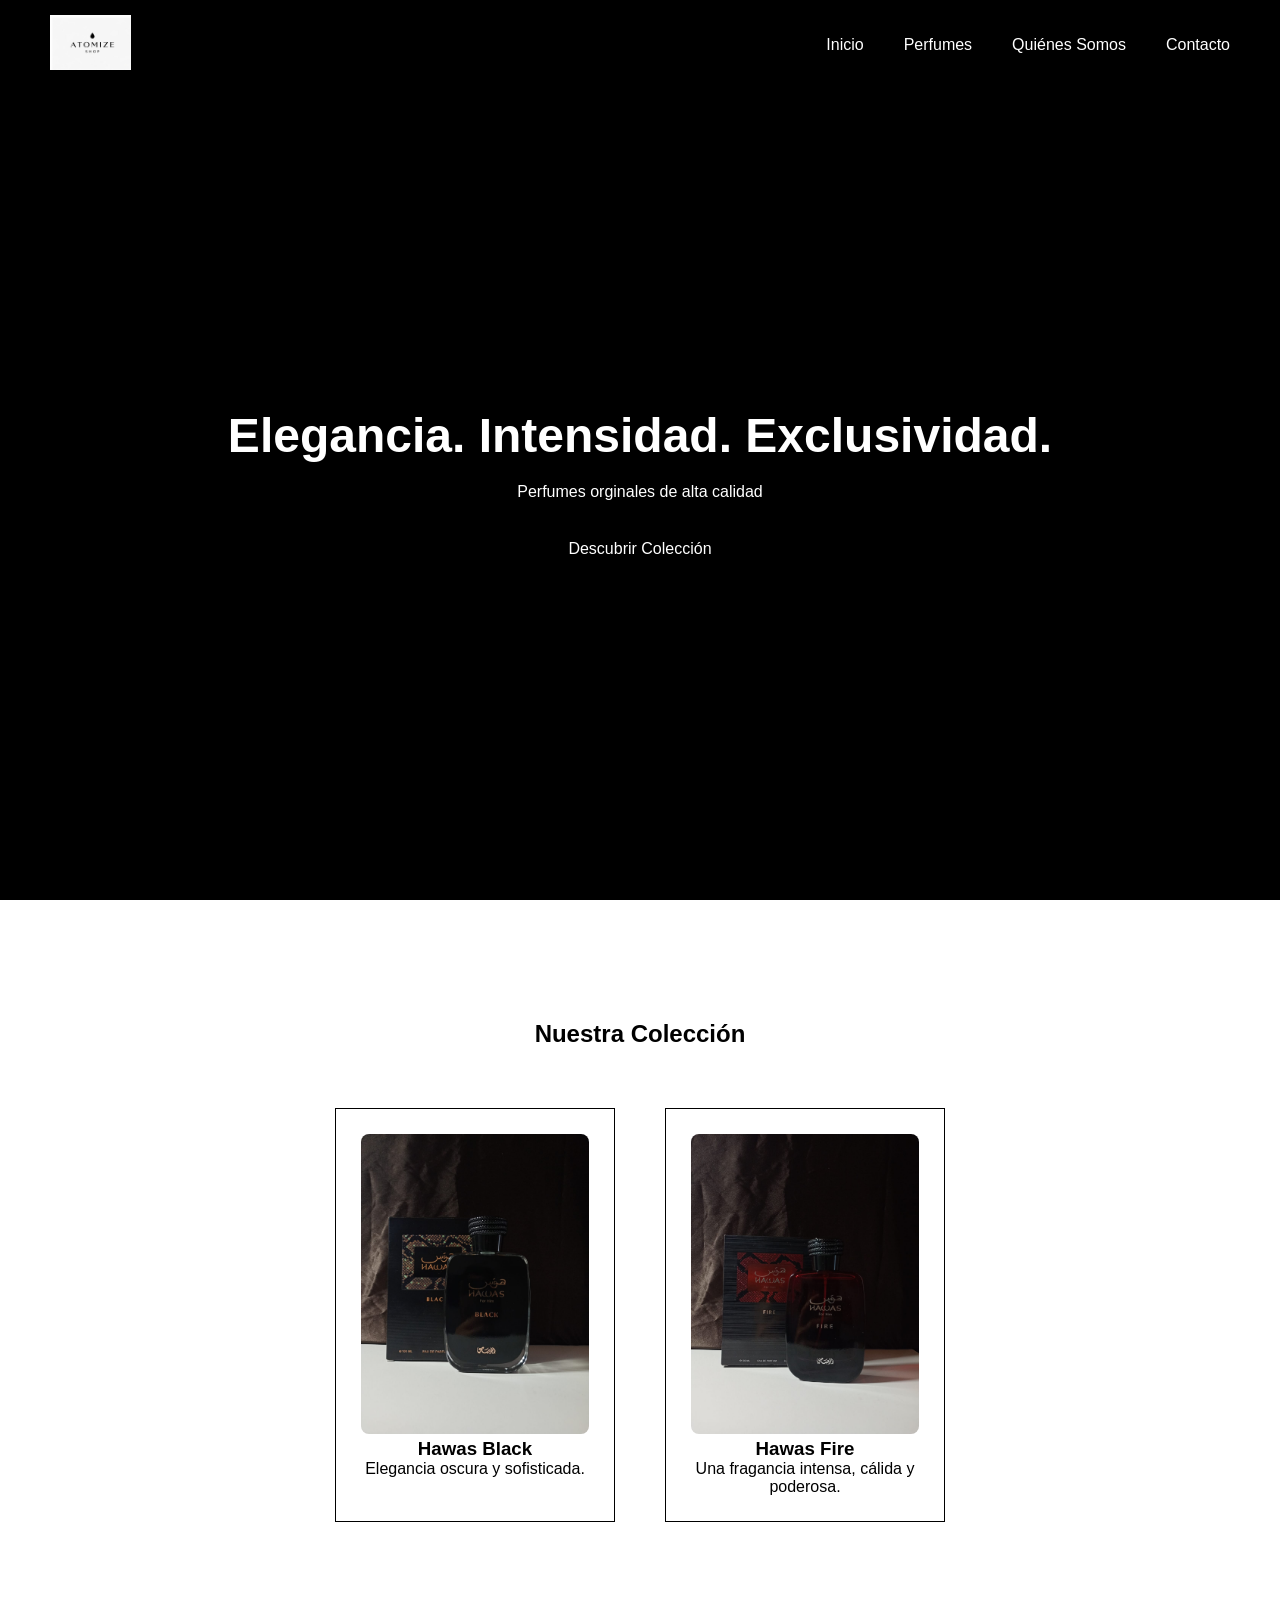
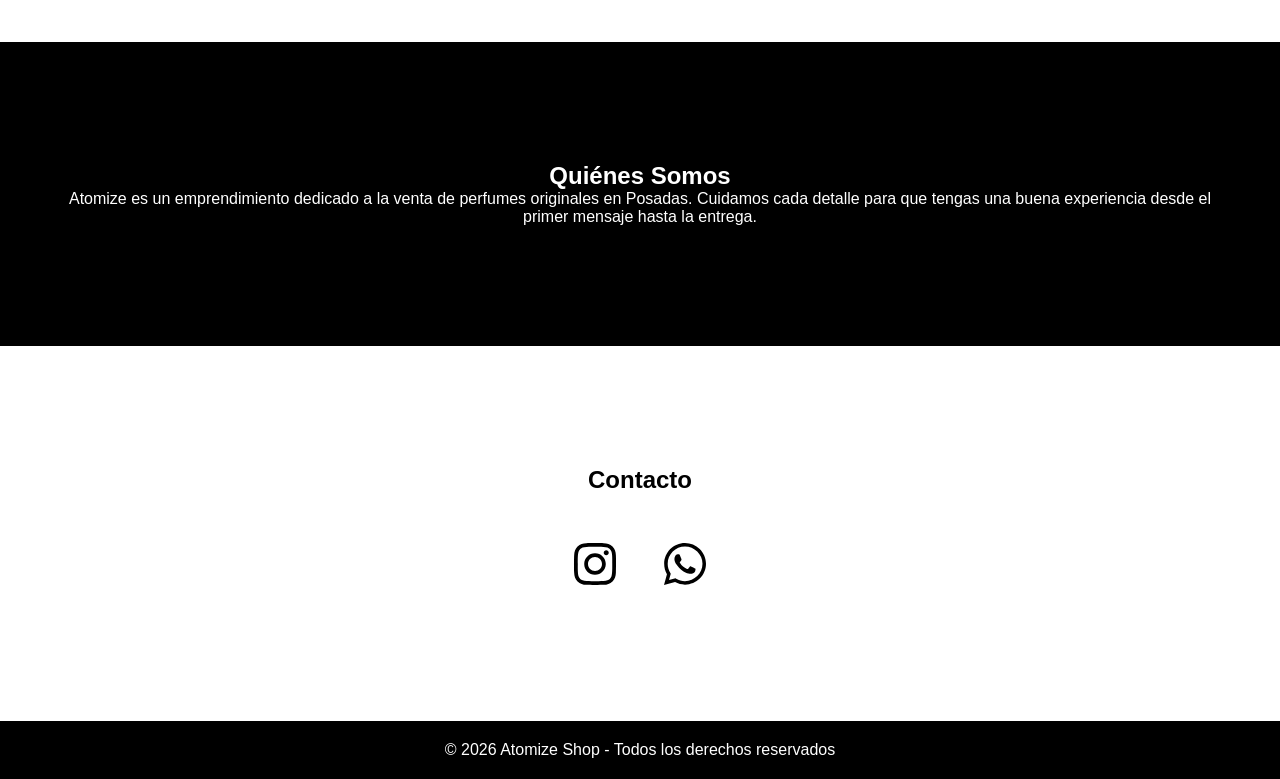
==== index.html @ 05278e6d "perfumes" ====
<!DOCTYPE html>
<html lang="es">
<head>
    <meta charset="UTF-8">
    <title>Atomize Shop</title>
    <link rel="stylesheet" href="estilos/estilos.css">
    <link rel="icon" type="image/jpeg" href="imagenes/logo.jpeg">
    <meta name="viewport" content="width=device-width, initial-scale=1.0">
</head>
<body>

<header>
    <div class="logo">
        <img src="imagenes/logo.jpeg" alt="Atomize Shop Logo">
    </div>

    <div class="hamburguesa" id="hamburguesa">
        <span></span>
        <span></span>
        <span></span>
    </div>

    <nav id="menu">
        <ul>
            <li><a href="#inicio">Inicio</a></li>
            <li><a href="#perfumes">Perfumes</a></li>
            <li><a href="#nosotros">Quiénes Somos</a></li>
            <li><a href="#contacto">Contacto</a></li>
        </ul>
    </nav>
</header>

<section id="inicio" class="hero">
    <h1>Elegancia. Intensidad. Exclusividad.</h1>
    <p>Perfumes orginales de alta calidad</p>
    <a href="#perfumes" class="btn">Descubrir Colección</a>
</section>

<section id="perfumes" class="section">
    <h2>Nuestra Colección</h2>

    <div class="cards">

        <div class="card">
            <img src="imagenes/perfume1.jpeg" alt="Hawas Black">
            <h3>Hawas Black</h3>
            <p>Elegancia oscura y sofisticada.</p>
        </div>

        <div class="card">
            <img src="imagenes/perfume2.jpeg" alt="Hawas Fire">
            <h3>Hawas Fire</h3>
            <p>Una fragancia intensa, cálida y poderosa.</p>
        </div>

    </div>
</section>

<section id="nosotros" class="section dark">
    <h2>Quiénes Somos</h2>
    <p>
        Atomize es un emprendimiento dedicado a la venta de perfumes originales en Posadas.
        Cuidamos cada detalle para que tengas una buena experiencia desde el primer mensaje hasta la entrega.
    </p>
</section>

<section id="contacto" class="section">
    <h2>Contacto</h2>

    <div class="redes">
        <a href="https://www.instagram.com/atomize_shop?igsh=cjBrMHEzcHZtOWpv" target="_blank">
            <img src="imagenes/instagram.svg" alt="Instagram Atomize Shop" class="icono-red">
        </a>

        <a href="https://wa.me/3764587365" target="_blank">
            <img src="imagenes/whatsapp.svg" alt="WhatsApp Atomize Shop" class="icono-red">
        </a>
    </div>
</section>

<footer>
    <p>© 2026 Atomize Shop - Todos los derechos reservados</p>
</footer>

<script>
const hamburguesa = document.getElementById("hamburguesa");
const menu = document.getElementById("menu");

hamburguesa.addEventListener("click", () => {
    menu.classList.toggle("activo");
});
</script>

</body>
</html>
---- estilos/estilos.css ----
* {
    margin: 0;
    padding: 0;
    box-sizing: border-box;
    font-family: 'Segoe UI', sans-serif;
}

body {
    background: #ffffff;
    color: #000;
}

/* HEADER */
header {
    display: flex;
    justify-content: space-between;
    align-items: center;
    padding: 15px 50px;
    background: #000;
    position: fixed;
    width: 100%;
    z-index: 1000;
}

.logo img {
    height: 55px;
    object-fit: contain;
}

/* NAV */
nav ul {
    display: flex;
    list-style: none;
    gap: 40px;
}

nav a {
    text-decoration: none;
    color: white;
    transition: 0.3s;
}

nav a:hover {
    opacity: 0.7;
}

/* HAMBURGUESA */
.hamburguesa {
    display: none;
    flex-direction: column;
    gap: 5px;
    cursor: pointer;
}

.hamburguesa span {
    width: 25px;
    height: 3px;
    background: white;
}

/* HERO */
.hero {
    height: 100vh;
    background: black;
    color: white;
    display: flex;
    flex-direction: column;
    justify-content: center;
    align-items: center;
    padding-top: 80px;
    text-align: center;
}

.hero h1 {
    font-size: 3rem;
    margin-bottom: 20px;
}

.hero p {
    margin-bottom: 25px;
}

/* BOTÓN */
.btn {
    padding: 12px 35px;
    background: black;
    color: white;
    border: 2px solid black;
    transition: 0.3s;
    text-decoration: none;
}

.btn:hover {
    background: white;
    color: black;
}

/* SECCIONES */
.section {
    background: white;
    color: black;
    padding: 120px 50px;
    text-align: center;
}

.section.dark {
    background: black;
    color: white;
}
.redes a {
    color: black;
    font-size: 28px;
    margin: 0 15px;
    transition: 0.3s;
}

.redes {
    margin-top: 40px;
    display: flex;
    justify-content: center;
    align-items: center;
}

.icono-red {
    width: 60px;     /* más grande */
    height: 60px;
    transition: 0.3s ease;
}

.icono-red:hover {
    transform: scale(1.05);   /* efecto muy sutil */
    opacity: 0.85;
}

/* CARDS */
.cards {
    display: flex;
    justify-content: center;
    gap: 50px;
    margin-top: 60px;
    flex-wrap: wrap;
}

.card {
    width: 280px;
    padding: 25px;
    border: 1px solid black;
    transition: 0.3s;
    overflow: hidden;
}

.card img {
    width: 100%;
    height: 300px;
    object-fit: cover;
    border-radius: 8px;
}

.card:hover {
    transform: translateY(-8px);
    background: black;
    color: white;
}

.btn-outline {
    margin-top: 15px;
    padding: 10px 25px;
    border: 2px solid black;
    background: transparent;
    cursor: pointer;
    transition: 0.3s;
}

.card:hover .btn-outline {
    border: 2px solid white;
    color: white;
}

/* FOOTER */
footer {
    background: black;
    color: white;
    padding: 20px;
    text-align: center;
}

/* RESPONSIVE */
@media(max-width: 768px){

    nav {
        position: absolute;
        top: 80px;
        right: 0;
        background: black;
        width: 200px;
        display: none;
        flex-direction: column;
        padding: 20px;
    }

    nav ul {
        flex-direction: column;
        gap: 20px;
    }

    nav.activo {
        display: flex;
    }

    .hamburguesa {
        display: flex;
    }
}
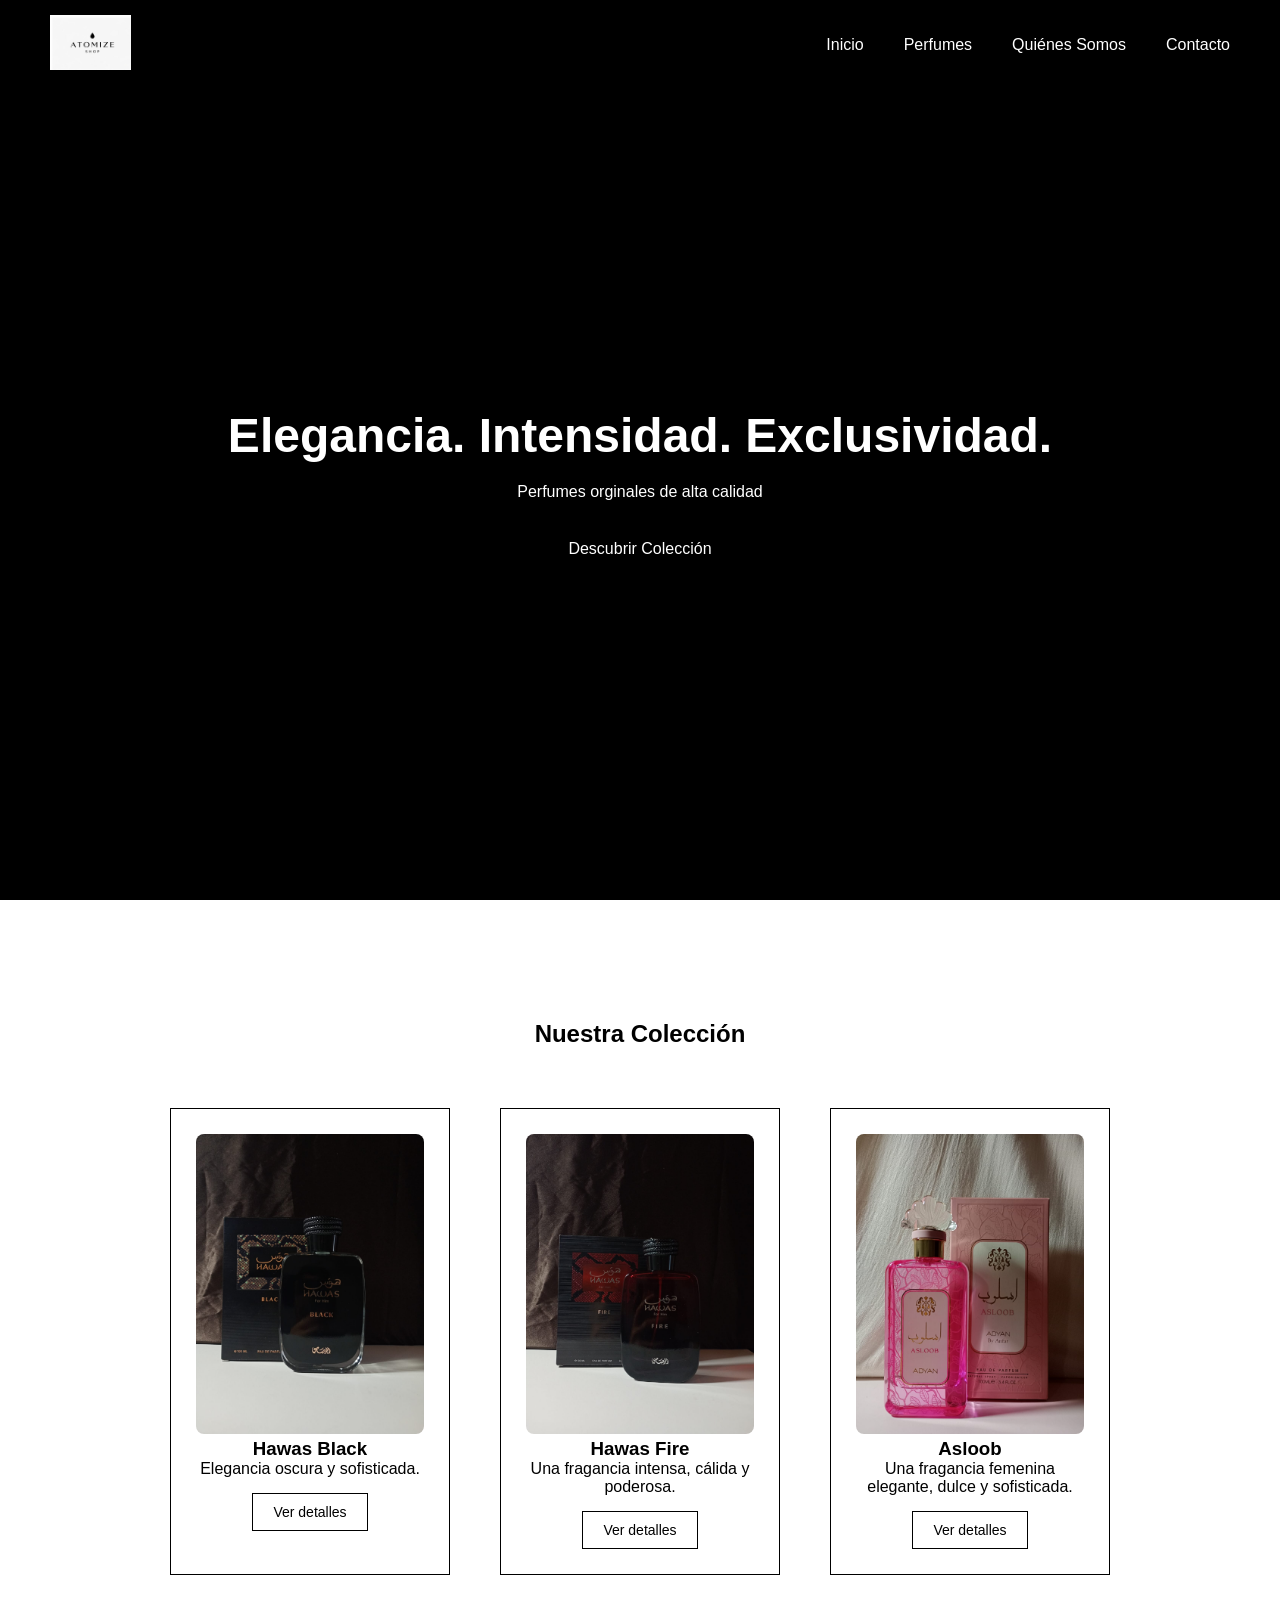
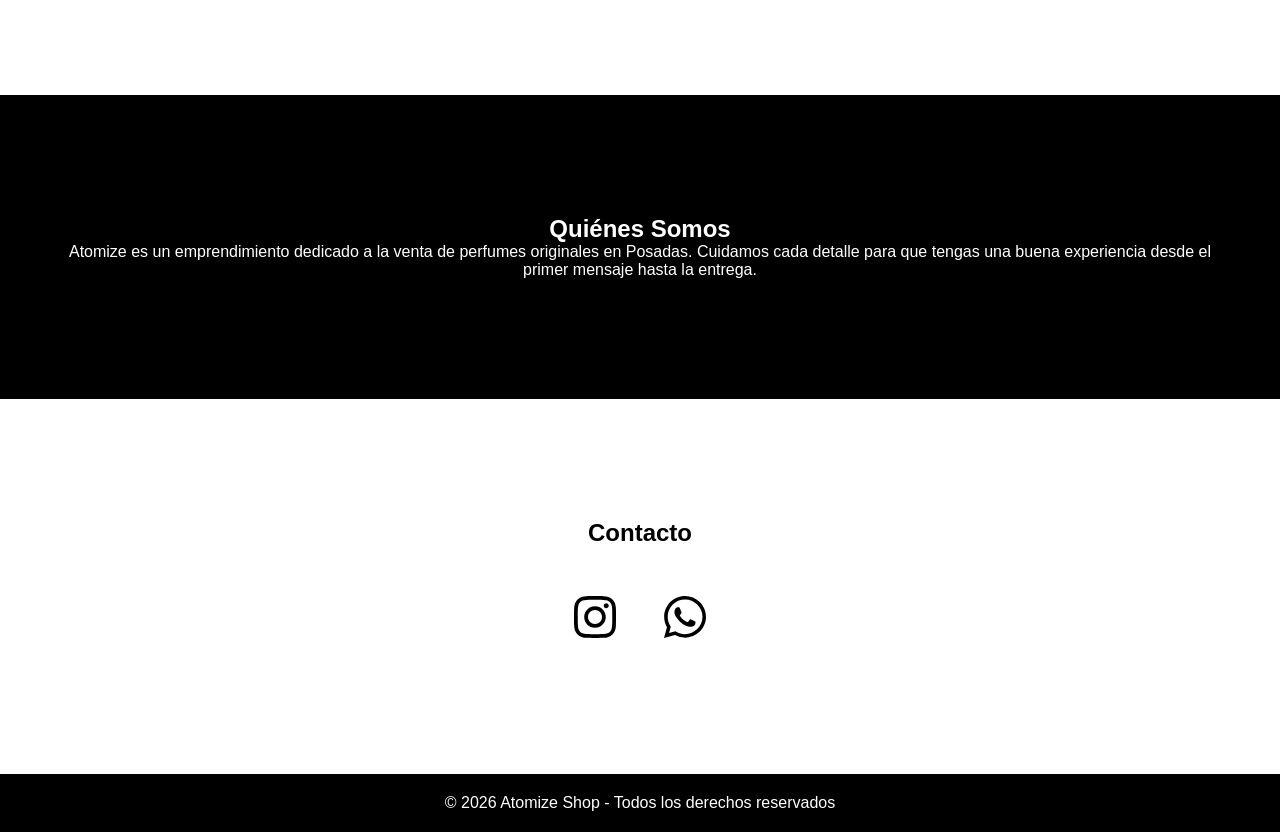
==== commit 32e83b60: "cambios" ====
--- a/index.html
+++ b/index.html
@@ -45,12 +45,30 @@
             <img src="imagenes/perfume1.jpeg" alt="Hawas Black">
             <h3>Hawas Black</h3>
             <p>Elegancia oscura y sofisticada.</p>
+
+            <a href="hawas-black.html" class="btn-detalle">
+                Ver detalles
+            </a>
         </div>
 
         <div class="card">
             <img src="imagenes/perfume2.jpeg" alt="Hawas Fire">
             <h3>Hawas Fire</h3>
             <p>Una fragancia intensa, cálida y poderosa.</p>
+
+            <a href="hawas-fire.html" class="btn-detalle">
+                Ver detalles
+            </a>
+        </div>
+
+        <div class="card">
+        <img src="imagenes/perfumemujer.jpeg" alt="Asloob">
+        <h3>Asloob</h3>
+        <p>Una fragancia femenina elegante, dulce y sofisticada.</p>
+
+        <a href="asloob.html" class="btn-detalle">
+            Ver detalles
+        </a>
         </div>
 
     </div>
--- a/estilos/estilos.css
+++ b/estilos/estilos.css
@@ -93,6 +93,22 @@
 .btn:hover {
     background: white;
     color: black;
+}
+
+.btn-detalle{
+    display:inline-block;
+    margin-top:15px;
+    padding:10px 20px;
+    border:1px solid black;
+    text-decoration:none;
+    color:black;
+    font-size:14px;
+    transition:0.3s;
+}
+
+.btn-detalle:hover{
+    background:black;
+    color:white;
 }
 
 /* SECCIONES */
@@ -210,4 +226,166 @@
     .hamburguesa {
         display: flex;
     }
+}
+
+.detalle-perfume{
+    padding:120px 10%;
+}
+
+.detalle-container{
+    display:flex;
+    gap:60px;
+    flex-wrap:wrap;
+}
+
+.galeria{
+    flex:1;
+}
+
+.foto-principal{
+    width:100%;
+    max-width:400px;
+}
+
+.miniaturas{
+    margin-top:15px;
+    display:flex;
+    gap:10px;
+}
+
+.miniaturas img{
+    width:80px;
+    cursor:pointer;
+    border:1px solid #ddd;
+}
+
+.info-perfume{
+    flex:1;
+}
+
+.info-perfume h1{
+    font-size:32px;
+    margin-bottom:10px;
+}
+
+.precio{
+    font-size:24px;
+    font-weight:bold;
+    margin-bottom:20px;
+}
+
+.descripcion{
+    margin-bottom:20px;
+}
+
+.btn-comprar{
+    display:inline-block;
+    padding:12px 25px;
+    background:black;
+    color:white;
+    text-decoration:none;
+    margin-top:15px;
+    transition:0.3s;
+}
+
+.btn-comprar:hover{
+    opacity:0.8;
+}
+
+.btn-volver{
+    display:inline-block;
+    margin-left:15px;
+    padding:12px 25px;
+    border:1px solid black;
+    text-decoration:none;
+    color:black;
+}
+#visor{
+position:fixed;
+top:0;
+left:0;
+width:100%;
+height:100%;
+background:rgba(0,0,0,0.9);
+display:none;
+justify-content:center;
+align-items:center;
+z-index:999;
+}
+
+#visor img{
+max-width:90%;
+max-height:90%;
+}
+
+/* ========================= */
+/* RESPONSIVE PERFUME PAGE */
+/* ========================= */
+
+@media(max-width: 900px){
+
+.detalle-container{
+flex-direction:column;
+align-items:center;
+text-align:center;
+gap:40px;
+}
+
+.galeria{
+width:100%;
+}
+
+.foto-principal{
+max-width:100%;
+}
+
+.miniaturas{
+justify-content:center;
+}
+
+.info-perfume{
+width:100%;
+}
+
+.info-perfume h1{
+font-size:28px;
+}
+
+.precio{
+font-size:22px;
+}
+
+.descripcion{
+font-size:15px;
+line-height:1.6;
+}
+
+.btn-comprar,
+.btn-volver{
+display:block;
+margin:15px auto;
+width:220px;
+}
+
+}
+
+/* MOBILE */
+@media(max-width:500px){
+
+.detalle-perfume{
+padding:100px 20px;
+}
+
+.info-perfume h1{
+font-size:24px;
+}
+
+.miniaturas img{
+width:65px;
+}
+
+.precio{
+font-size:20px;
+}
+
 }
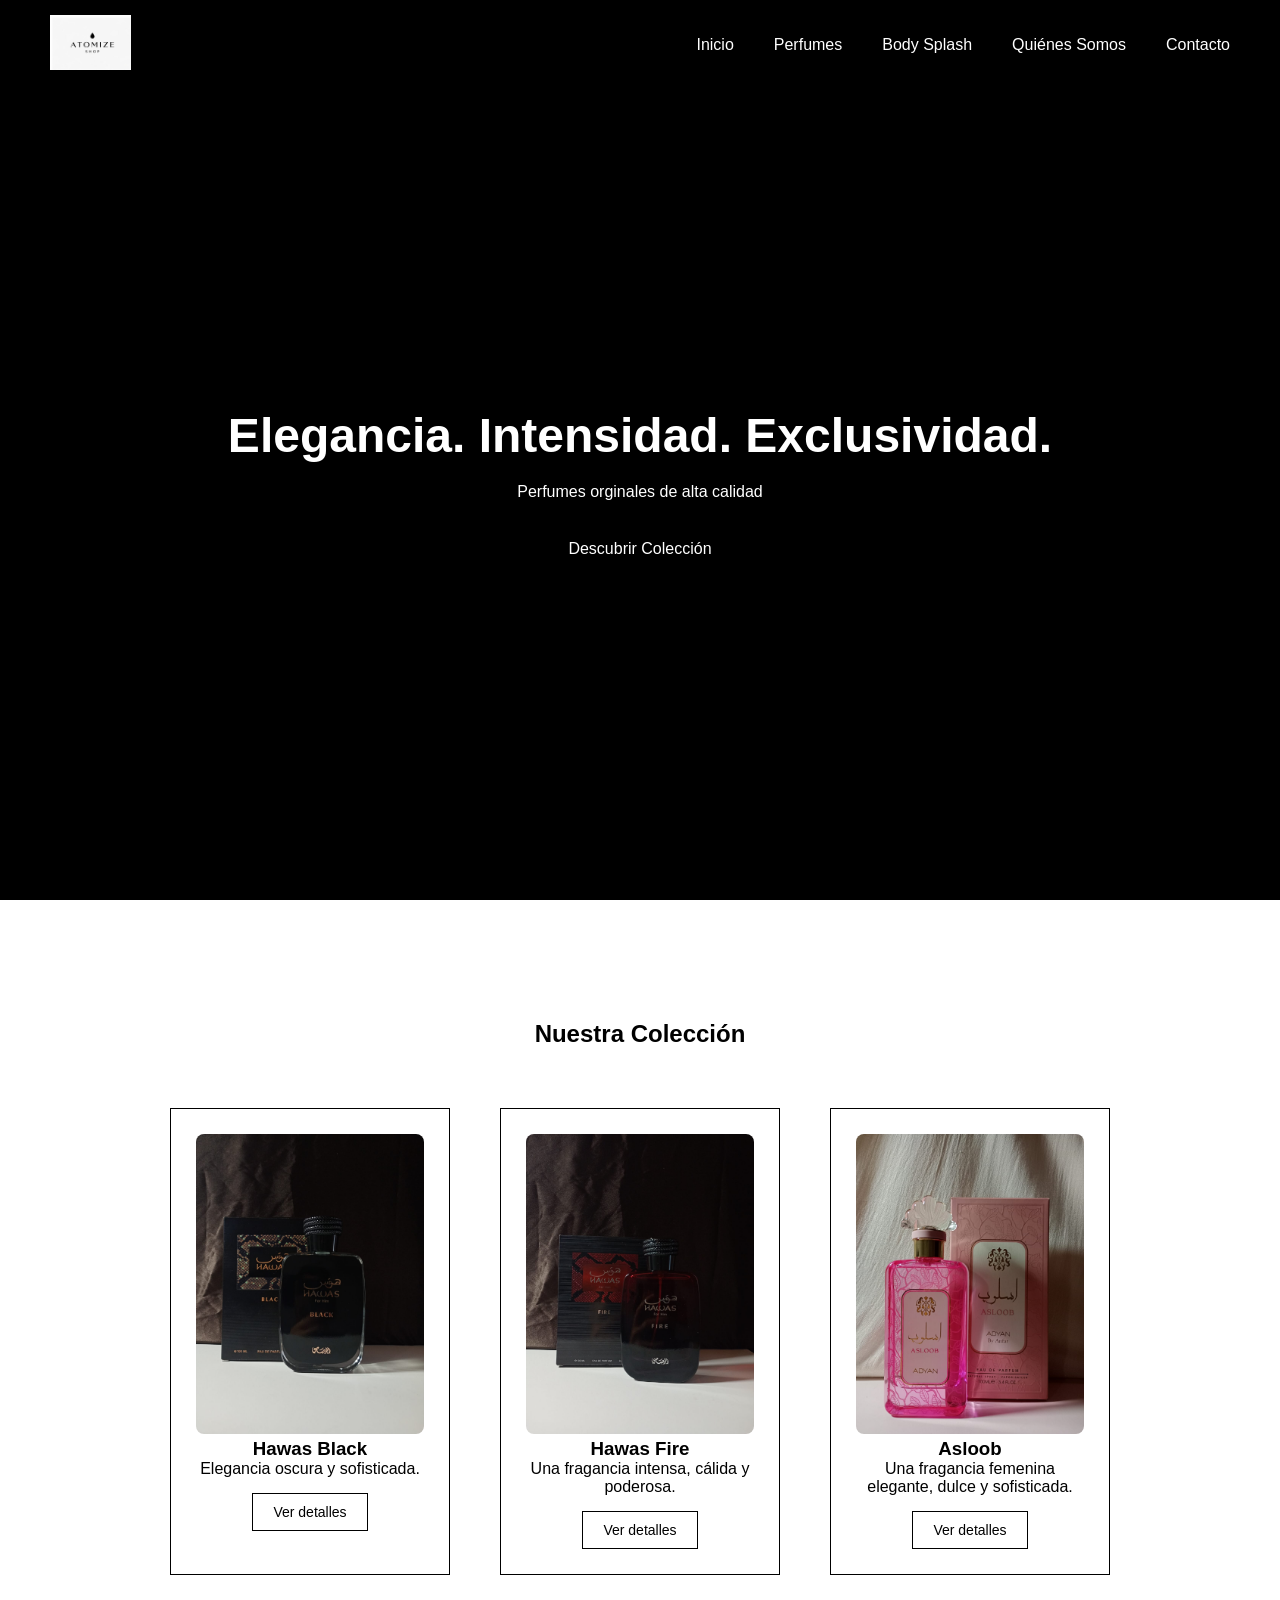
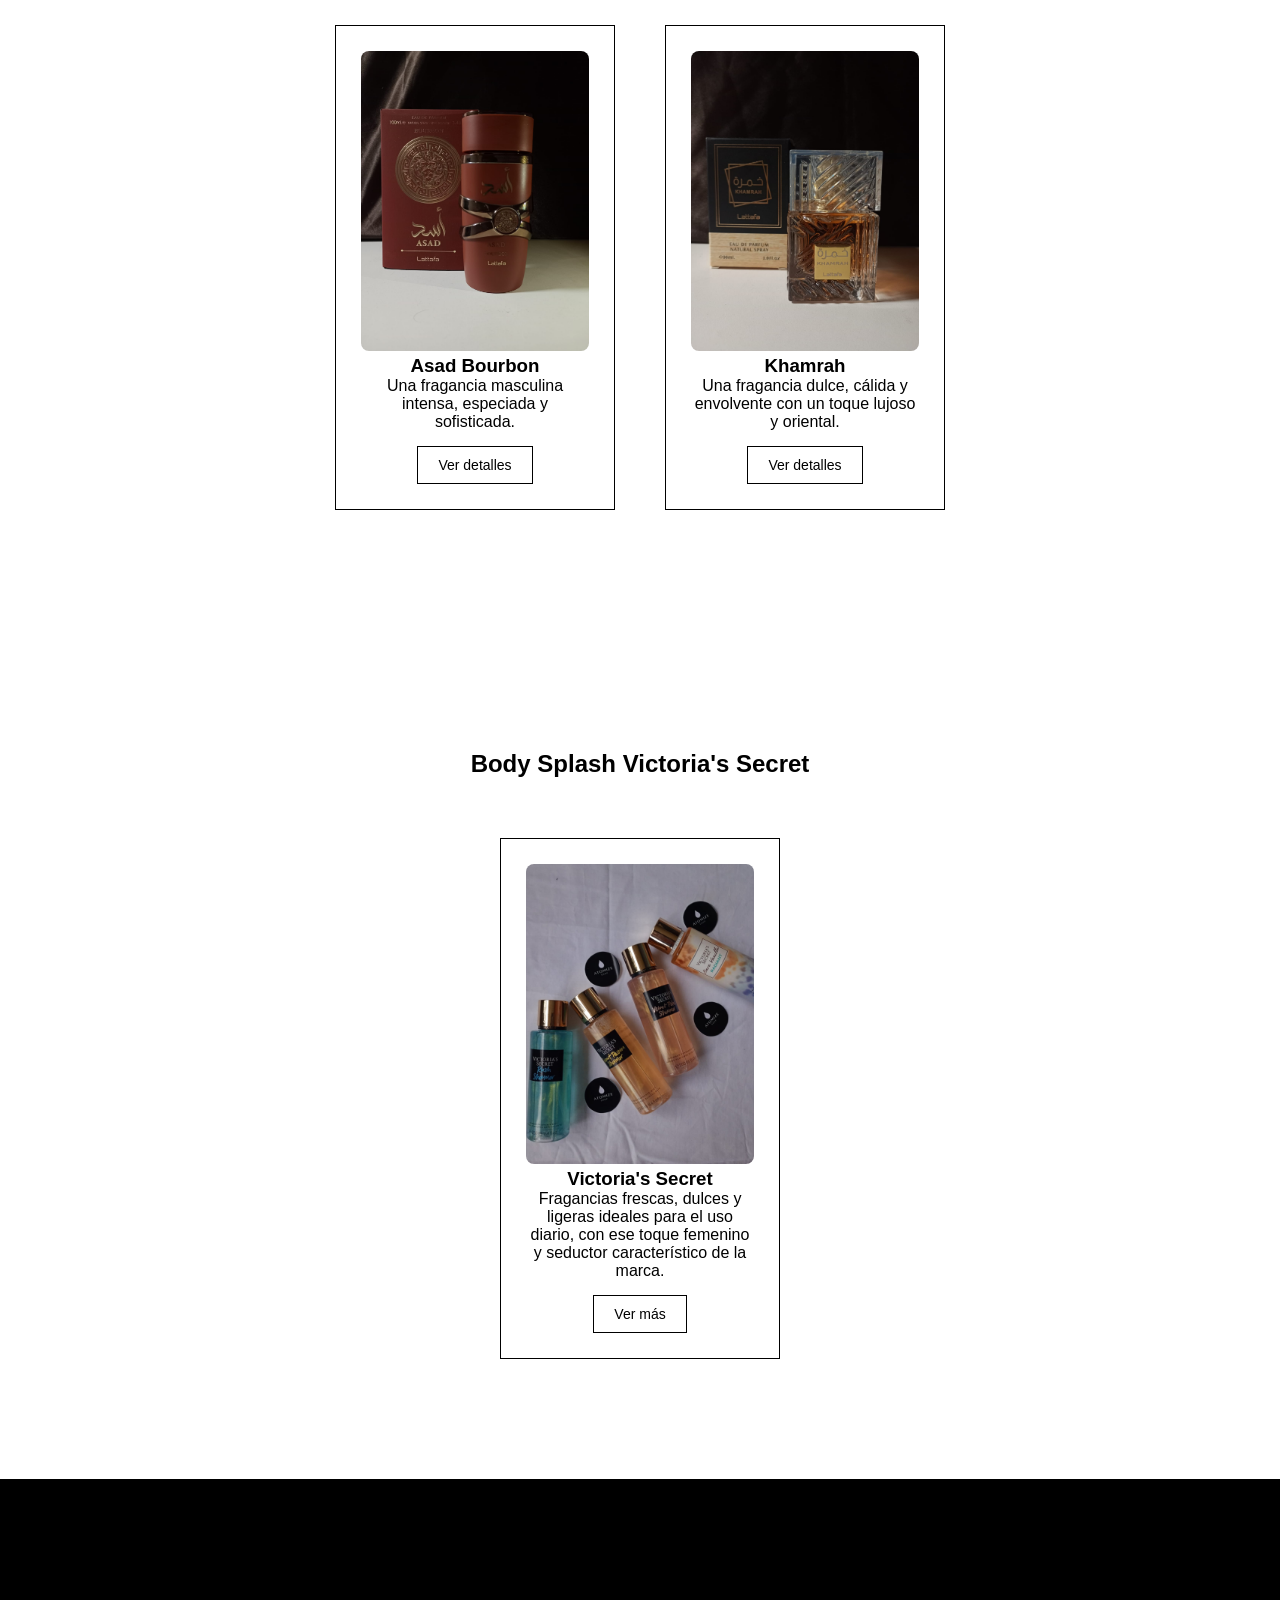
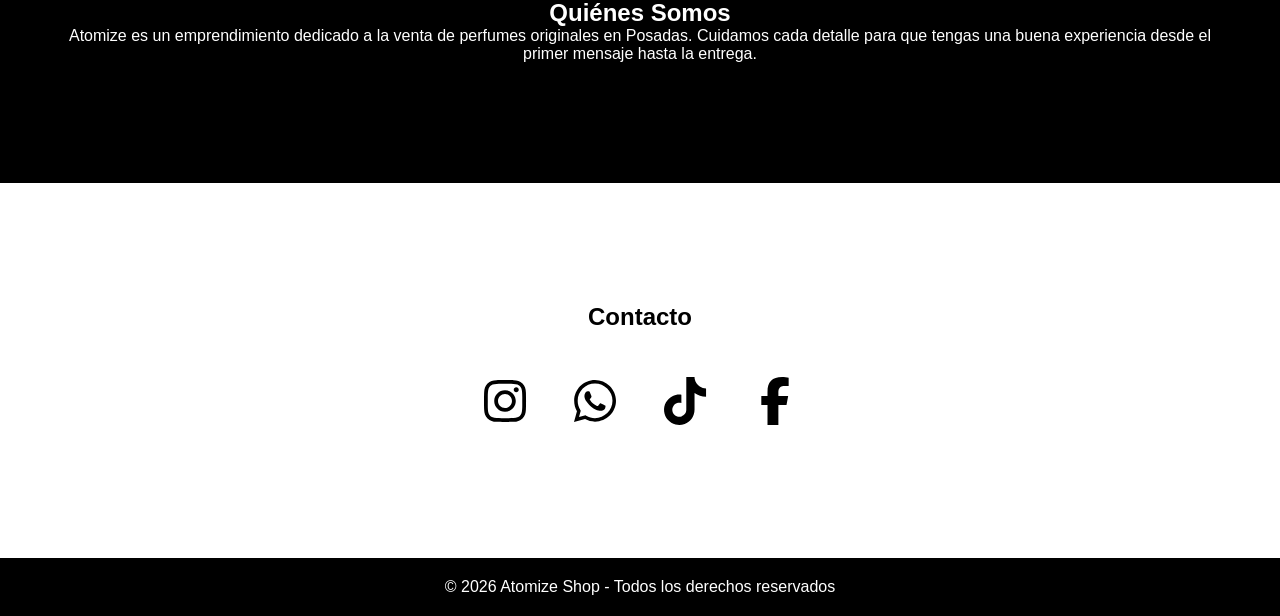
==== commit dd24edca: "cambios y body" ====
--- a/index.html
+++ b/index.html
@@ -24,6 +24,7 @@
         <ul>
             <li><a href="#inicio">Inicio</a></li>
             <li><a href="#perfumes">Perfumes</a></li>
+            <li><a href="#bodysplash">Body Splash</a></li>
             <li><a href="#nosotros">Quiénes Somos</a></li>
             <li><a href="#contacto">Contacto</a></li>
         </ul>
@@ -46,7 +47,7 @@
             <h3>Hawas Black</h3>
             <p>Elegancia oscura y sofisticada.</p>
 
-            <a href="hawas-black.html" class="btn-detalle">
+            <a href="perfumes/hawas-black.html" class="btn-detalle">
                 Ver detalles
             </a>
         </div>
@@ -56,7 +57,7 @@
             <h3>Hawas Fire</h3>
             <p>Una fragancia intensa, cálida y poderosa.</p>
 
-            <a href="hawas-fire.html" class="btn-detalle">
+            <a href="perfumes/hawas-fire.html" class="btn-detalle">
                 Ver detalles
             </a>
         </div>
@@ -66,9 +67,50 @@
         <h3>Asloob</h3>
         <p>Una fragancia femenina elegante, dulce y sofisticada.</p>
 
-        <a href="asloob.html" class="btn-detalle">
+        <a href="perfumes/asloob.html" class="btn-detalle">
             Ver detalles
         </a>
+        </div>
+
+        <div class="card">
+        <img src="imagenes/perfume4.jpg" alt="Asad">
+        <h3>Asad Bourbon</h3>
+        <p>Una fragancia masculina intensa, especiada y sofisticada.</p>
+
+        <a href="perfumes/asad.html" class="btn-detalle">
+            Ver detalles
+        </a>
+        </div>
+
+        <div class="card">
+        <img src="imagenes/perfume5.jpg" alt="Khamrah">
+        <h3>Khamrah</h3>
+        <p>Una fragancia dulce, cálida y envolvente con un toque lujoso y oriental.</p>
+
+        <a href="perfumes/khamrah.html" class="btn-detalle">
+            Ver detalles
+        </a>
+        </div>
+
+    </div>
+</section>
+
+<section id="bodysplash" class="section">
+    <h2>Body Splash Victoria's Secret</h2>
+
+    <div class="cards">
+
+        <div class="card">
+            <img src="imagenes/body.jpg" alt="Body Splash Victoria's Secret">
+            <h3>Victoria's Secret</h3>
+            <p>
+                Fragancias frescas, dulces y ligeras ideales para el uso diario,
+                con ese toque femenino y seductor característico de la marca.
+            </p>
+
+            <a href="bodys/bodysplash.html" class="btn-detalle">
+                Ver más
+            </a>
         </div>
 
     </div>
@@ -93,6 +135,14 @@
         <a href="https://wa.me/3764587365" target="_blank">
             <img src="imagenes/whatsapp.svg" alt="WhatsApp Atomize Shop" class="icono-red">
         </a>
+
+        <a href="https://www.tiktok.com/@atomize.shop?_r=1&_t=ZS-95hDHVQKWVo" target="_blank">
+            <img src="imagenes/tiktok.svg" alt="Tiktok de Atomize Shop" class="icono-red">
+        </a>
+
+       <a href="https://www.facebook.com/share/1CeS39CvfM/" target="_blank">
+            <img src="imagenes/facebook.svg" alt="Facebook Atomize Shop" class="icono-red">
+        </a>
     </div>
 </section>
 
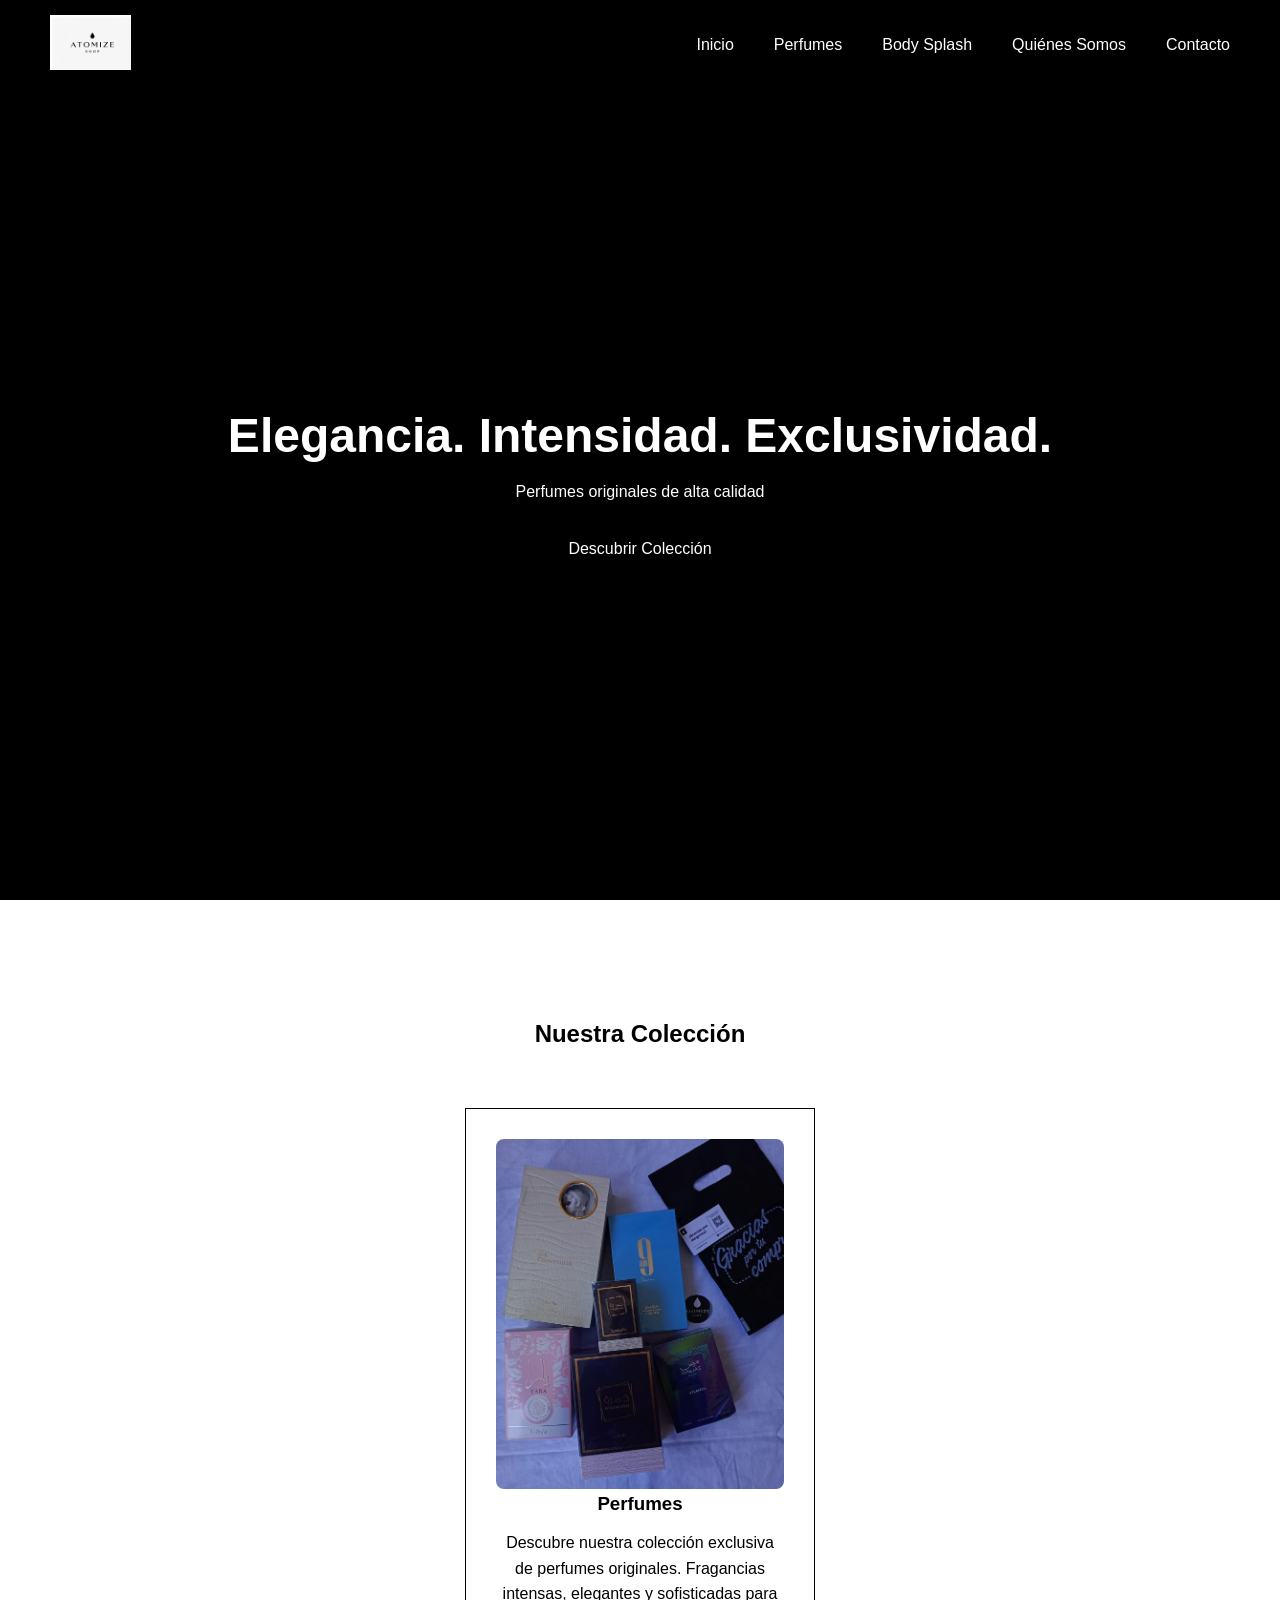
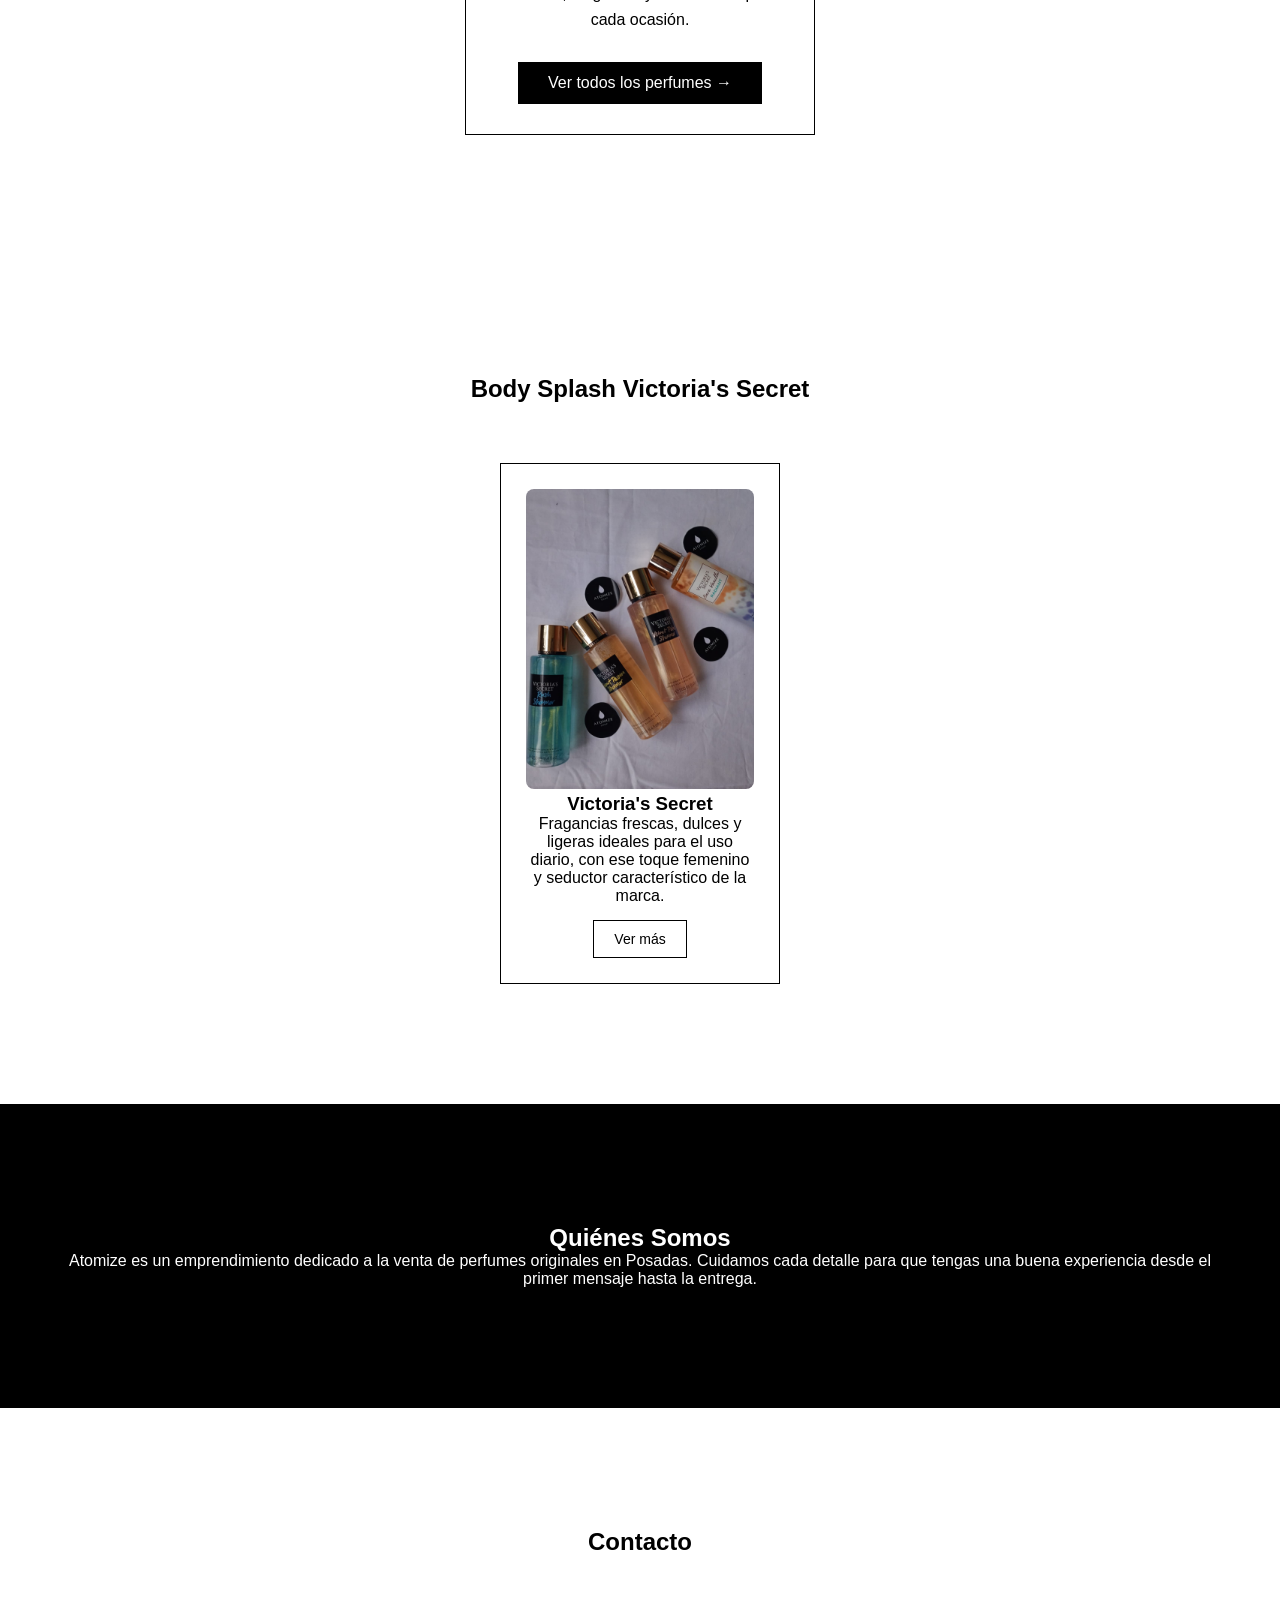
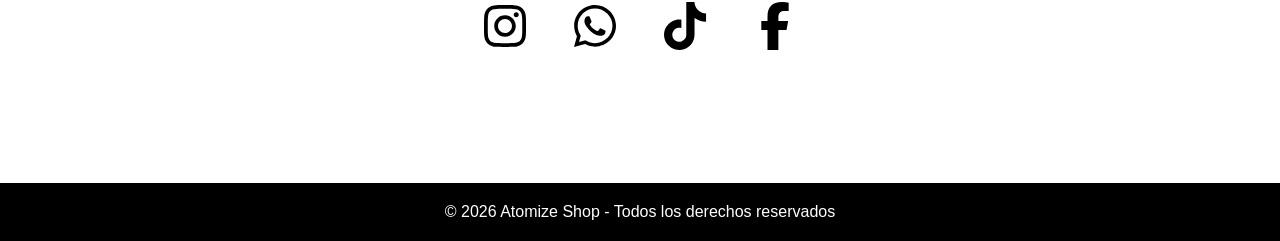
==== commit dc73c4b2: "cambios" ====
--- a/index.html
+++ b/index.html
@@ -33,7 +33,7 @@
 
 <section id="inicio" class="hero">
     <h1>Elegancia. Intensidad. Exclusividad.</h1>
-    <p>Perfumes orginales de alta calidad</p>
+    <p>Perfumes originales de alta calidad</p>
     <a href="#perfumes" class="btn">Descubrir Colección</a>
 </section>
 
@@ -42,54 +42,12 @@
 
     <div class="cards">
 
-        <div class="card">
-            <img src="imagenes/perfume1.jpeg" alt="Hawas Black">
-            <h3>Hawas Black</h3>
-            <p>Elegancia oscura y sofisticada.</p>
-
-            <a href="perfumes/hawas-black.html" class="btn-detalle">
-                Ver detalles
-            </a>
-        </div>
-
-        <div class="card">
-            <img src="imagenes/perfume2.jpeg" alt="Hawas Fire">
-            <h3>Hawas Fire</h3>
-            <p>Una fragancia intensa, cálida y poderosa.</p>
-
-            <a href="perfumes/hawas-fire.html" class="btn-detalle">
-                Ver detalles
-            </a>
-        </div>
-
-        <div class="card">
-        <img src="imagenes/perfumemujer.jpeg" alt="Asloob">
-        <h3>Asloob</h3>
-        <p>Una fragancia femenina elegante, dulce y sofisticada.</p>
-
-        <a href="perfumes/asloob.html" class="btn-detalle">
-            Ver detalles
-        </a>
-        </div>
-
-        <div class="card">
-        <img src="imagenes/perfume4.jpg" alt="Asad">
-        <h3>Asad Bourbon</h3>
-        <p>Una fragancia masculina intensa, especiada y sofisticada.</p>
-
-        <a href="perfumes/asad.html" class="btn-detalle">
-            Ver detalles
-        </a>
-        </div>
-
-        <div class="card">
-        <img src="imagenes/perfume5.jpg" alt="Khamrah">
-        <h3>Khamrah</h3>
-        <p>Una fragancia dulce, cálida y envolvente con un toque lujoso y oriental.</p>
-
-        <a href="perfumes/khamrah.html" class="btn-detalle">
-            Ver detalles
-        </a>
+        <!-- Perfumes - Tarjeta única -->
+        <div class="card card-destacada">
+            <img src="imagenes/portada.jpeg" alt="Colección de Perfumes">
+            <h3>Perfumes</h3>
+            <p>Descubre nuestra colección exclusiva de perfumes originales. Fragancias intensas, elegantes y sofisticadas para cada ocasión.</p>
+            <a href="perfumes/perfumes.html" class="btn-detalle">Ver todos los perfumes →</a>
         </div>
 
     </div>
@@ -107,10 +65,7 @@
                 Fragancias frescas, dulces y ligeras ideales para el uso diario,
                 con ese toque femenino y seductor característico de la marca.
             </p>
-
-            <a href="bodys/bodysplash.html" class="btn-detalle">
-                Ver más
-            </a>
+            <a href="bodys/bodysplash.html" class="btn-detalle">Ver más</a>
         </div>
 
     </div>
@@ -140,7 +95,7 @@
             <img src="imagenes/tiktok.svg" alt="Tiktok de Atomize Shop" class="icono-red">
         </a>
 
-       <a href="https://www.facebook.com/share/1CeS39CvfM/" target="_blank">
+        <a href="https://www.facebook.com/share/1CeS39CvfM/" target="_blank">
             <img src="imagenes/facebook.svg" alt="Facebook Atomize Shop" class="icono-red">
         </a>
     </div>
--- a/estilos/estilos.css
+++ b/estilos/estilos.css
@@ -138,13 +138,13 @@
 }
 
 .icono-red {
-    width: 60px;     /* más grande */
+    width: 60px;
     height: 60px;
     transition: 0.3s ease;
 }
 
 .icono-red:hover {
-    transform: scale(1.05);   /* efecto muy sutil */
+    transform: scale(1.05);
     opacity: 0.85;
 }
 
@@ -200,7 +200,189 @@
     text-align: center;
 }
 
-/* RESPONSIVE */
+/* ============================================================ */
+/* ESTILOS DEL CARRUSEL PARA PERFUMES.HTML                      */
+/* ============================================================ */
+
+.carrusel-container {
+    position: relative;
+    max-width: 1200px;
+    margin: 0 auto;
+    overflow: hidden;
+    padding: 20px 0;
+}
+
+.carrusel-wrapper {
+    display: flex;
+    transition: transform 0.5s ease-in-out;
+}
+
+.carrusel-slide {
+    min-width: 100%;
+    box-sizing: border-box;
+}
+
+.carrusel-slide .detalle-container {
+    display: flex;
+    flex-wrap: wrap;
+    justify-content: center;
+    align-items: flex-start;
+    gap: 40px;
+    padding: 20px;
+}
+
+.btn-carrusel {
+    position: absolute;
+    top: 50%;
+    transform: translateY(-50%);
+    background: rgba(0, 0, 0, 0.7);
+    color: white;
+    border: none;
+    font-size: 40px;
+    padding: 20px 15px;
+    cursor: pointer;
+    z-index: 10;
+    border-radius: 50%;
+    width: 60px;
+    height: 60px;
+    display: flex;
+    align-items: center;
+    justify-content: center;
+    transition: background 0.3s;
+}
+
+.btn-carrusel:hover {
+    background: rgba(0, 0, 0, 0.9);
+}
+
+.btn-carrusel.izquierda {
+    left: 10px;
+}
+
+.btn-carrusel.derecha {
+    right: 10px;
+}
+
+/* Indicadores / puntos */
+.indicadores {
+    text-align: center;
+    margin-top: 20px;
+}
+
+.indicador {
+    display: inline-block;
+    width: 12px;
+    height: 12px;
+    margin: 0 6px;
+    background: #ccc;
+    border-radius: 50%;
+    cursor: pointer;
+    transition: background 0.3s;
+}
+
+.indicador.activo {
+    background: #333;
+}
+
+/* ============================================================ */
+/* DETALLE PERFUME (para los slides del carrusel)              */
+/* ============================================================ */
+
+.detalle-perfume {
+    padding: 120px 10%;
+}
+
+.detalle-container {
+    display: flex;
+    gap: 60px;
+    flex-wrap: wrap;
+}
+
+.galeria {
+    flex: 1;
+}
+
+.foto-principal {
+    width: 100%;
+    max-width: 400px;
+}
+
+.miniaturas {
+    margin-top: 15px;
+    display: flex;
+    gap: 10px;
+}
+
+.miniaturas img {
+    width: 80px;
+    cursor: pointer;
+    border: 1px solid #ddd;
+}
+
+.info-perfume {
+    flex: 1;
+}
+
+.info-perfume h1 {
+    font-size: 32px;
+    margin-bottom: 10px;
+}
+
+.precio {
+    font-size: 24px;
+    font-weight: bold;
+    margin-bottom: 20px;
+}
+
+.descripcion {
+    margin-bottom: 20px;
+}
+
+.btn-comprar {
+    display: inline-block;
+    padding: 12px 25px;
+    background: black;
+    color: white;
+    text-decoration: none;
+    margin-top: 15px;
+    transition: 0.3s;
+}
+
+.btn-comprar:hover {
+    opacity: 0.8;
+}
+
+.btn-volver {
+    display: inline-block;
+    margin-left: 15px;
+    padding: 12px 25px;
+    border: 1px solid black;
+    text-decoration: none;
+    color: black;
+}
+
+#visor {
+    position: fixed;
+    top: 0;
+    left: 0;
+    width: 100%;
+    height: 100%;
+    background: rgba(0,0,0,0.9);
+    display: none;
+    justify-content: center;
+    align-items: center;
+    z-index: 999;
+}
+
+#visor img {
+    max-width: 90%;
+    max-height: 90%;
+}
+
+/* ============================================================ */
+/* RESPONSIVE                                                   */
+/* ============================================================ */
+
 @media(max-width: 768px){
 
     nav {
@@ -226,166 +408,119 @@
     .hamburguesa {
         display: flex;
     }
-}
-
-.detalle-perfume{
-    padding:120px 10%;
-}
-
-.detalle-container{
-    display:flex;
-    gap:60px;
-    flex-wrap:wrap;
-}
-
-.galeria{
-    flex:1;
-}
-
-.foto-principal{
-    width:100%;
-    max-width:400px;
-}
-
-.miniaturas{
-    margin-top:15px;
-    display:flex;
-    gap:10px;
-}
-
-.miniaturas img{
-    width:80px;
-    cursor:pointer;
-    border:1px solid #ddd;
-}
-
-.info-perfume{
-    flex:1;
-}
-
-.info-perfume h1{
-    font-size:32px;
-    margin-bottom:10px;
-}
-
-.precio{
-    font-size:24px;
-    font-weight:bold;
-    margin-bottom:20px;
-}
-
-.descripcion{
-    margin-bottom:20px;
-}
-
-.btn-comprar{
-    display:inline-block;
-    padding:12px 25px;
-    background:black;
-    color:white;
-    text-decoration:none;
-    margin-top:15px;
-    transition:0.3s;
-}
-
-.btn-comprar:hover{
-    opacity:0.8;
-}
-
-.btn-volver{
-    display:inline-block;
-    margin-left:15px;
-    padding:12px 25px;
-    border:1px solid black;
-    text-decoration:none;
-    color:black;
-}
-#visor{
-position:fixed;
-top:0;
-left:0;
-width:100%;
-height:100%;
-background:rgba(0,0,0,0.9);
-display:none;
-justify-content:center;
-align-items:center;
-z-index:999;
-}
-
-#visor img{
-max-width:90%;
-max-height:90%;
-}
-
-/* ========================= */
-/* RESPONSIVE PERFUME PAGE */
-/* ========================= */
+
+    /* Botones del carrusel más pequeños en móvil */
+    .btn-carrusel {
+        font-size: 30px;
+        padding: 12px 10px;
+        width: 45px;
+        height: 45px;
+    }
+
+    .carrusel-slide .detalle-container {
+        flex-direction: column;
+        align-items: center;
+        gap: 20px;
+    }
+}
 
 @media(max-width: 900px){
 
-.detalle-container{
-flex-direction:column;
-align-items:center;
-text-align:center;
-gap:40px;
-}
-
-.galeria{
-width:100%;
-}
-
-.foto-principal{
-max-width:100%;
-}
-
-.miniaturas{
-justify-content:center;
-}
-
-.info-perfume{
-width:100%;
-}
-
-.info-perfume h1{
-font-size:28px;
-}
-
-.precio{
-font-size:22px;
-}
-
-.descripcion{
-font-size:15px;
-line-height:1.6;
-}
-
-.btn-comprar,
-.btn-volver{
-display:block;
-margin:15px auto;
-width:220px;
-}
-
-}
-
-/* MOBILE */
+    .detalle-container {
+        flex-direction: column;
+        align-items: center;
+        text-align: center;
+        gap: 40px;
+    }
+
+    .galeria {
+        width: 100%;
+    }
+
+    .foto-principal {
+        max-width: 100%;
+    }
+
+    .miniaturas {
+        justify-content: center;
+    }
+
+    .info-perfume {
+        width: 100%;
+    }
+
+    .info-perfume h1 {
+        font-size: 28px;
+    }
+
+    .precio {
+        font-size: 22px;
+    }
+
+    .descripcion {
+        font-size: 15px;
+        line-height: 1.6;
+    }
+
+    .btn-comprar,
+    .btn-volver {
+        display: block;
+        margin: 15px auto;
+        width: 220px;
+    }
+
+}
+
 @media(max-width:500px){
 
-.detalle-perfume{
-padding:100px 20px;
-}
-
-.info-perfume h1{
-font-size:24px;
-}
-
-.miniaturas img{
-width:65px;
-}
-
-.precio{
-font-size:20px;
-}
-
+    .detalle-perfume {
+        padding: 100px 20px;
+    }
+
+    .info-perfume h1 {
+        font-size: 24px;
+    }
+
+    .miniaturas img {
+        width: 65px;
+    }
+
+    .precio {
+        font-size: 20px;
+    }
+
+    .btn-carrusel {
+        font-size: 20px;
+        padding: 8px;
+        width: 35px;
+        height: 35px;
+    }
+}
+/* Tarjeta destacada para "Ver todos los perfumes" */
+.card-destacada {
+    width: 350px; /* Más ancha que las demás */
+    padding: 30px;
+}
+
+.card-destacada img {
+    height: 350px; /* Imagen más grande */
+}
+
+.card-destacada p {
+    margin: 15px 0;
+    line-height: 1.6;
+}
+
+.card-destacada .btn-detalle {
+    font-size: 16px;
+    padding: 12px 30px;
+    background: black;
+    color: white;
+    border: none;
+    transition: 0.3s;
+}
+
+.card-destacada .btn-detalle:hover {
+    background: #333;
+    transform: scale(1.05);
 }
